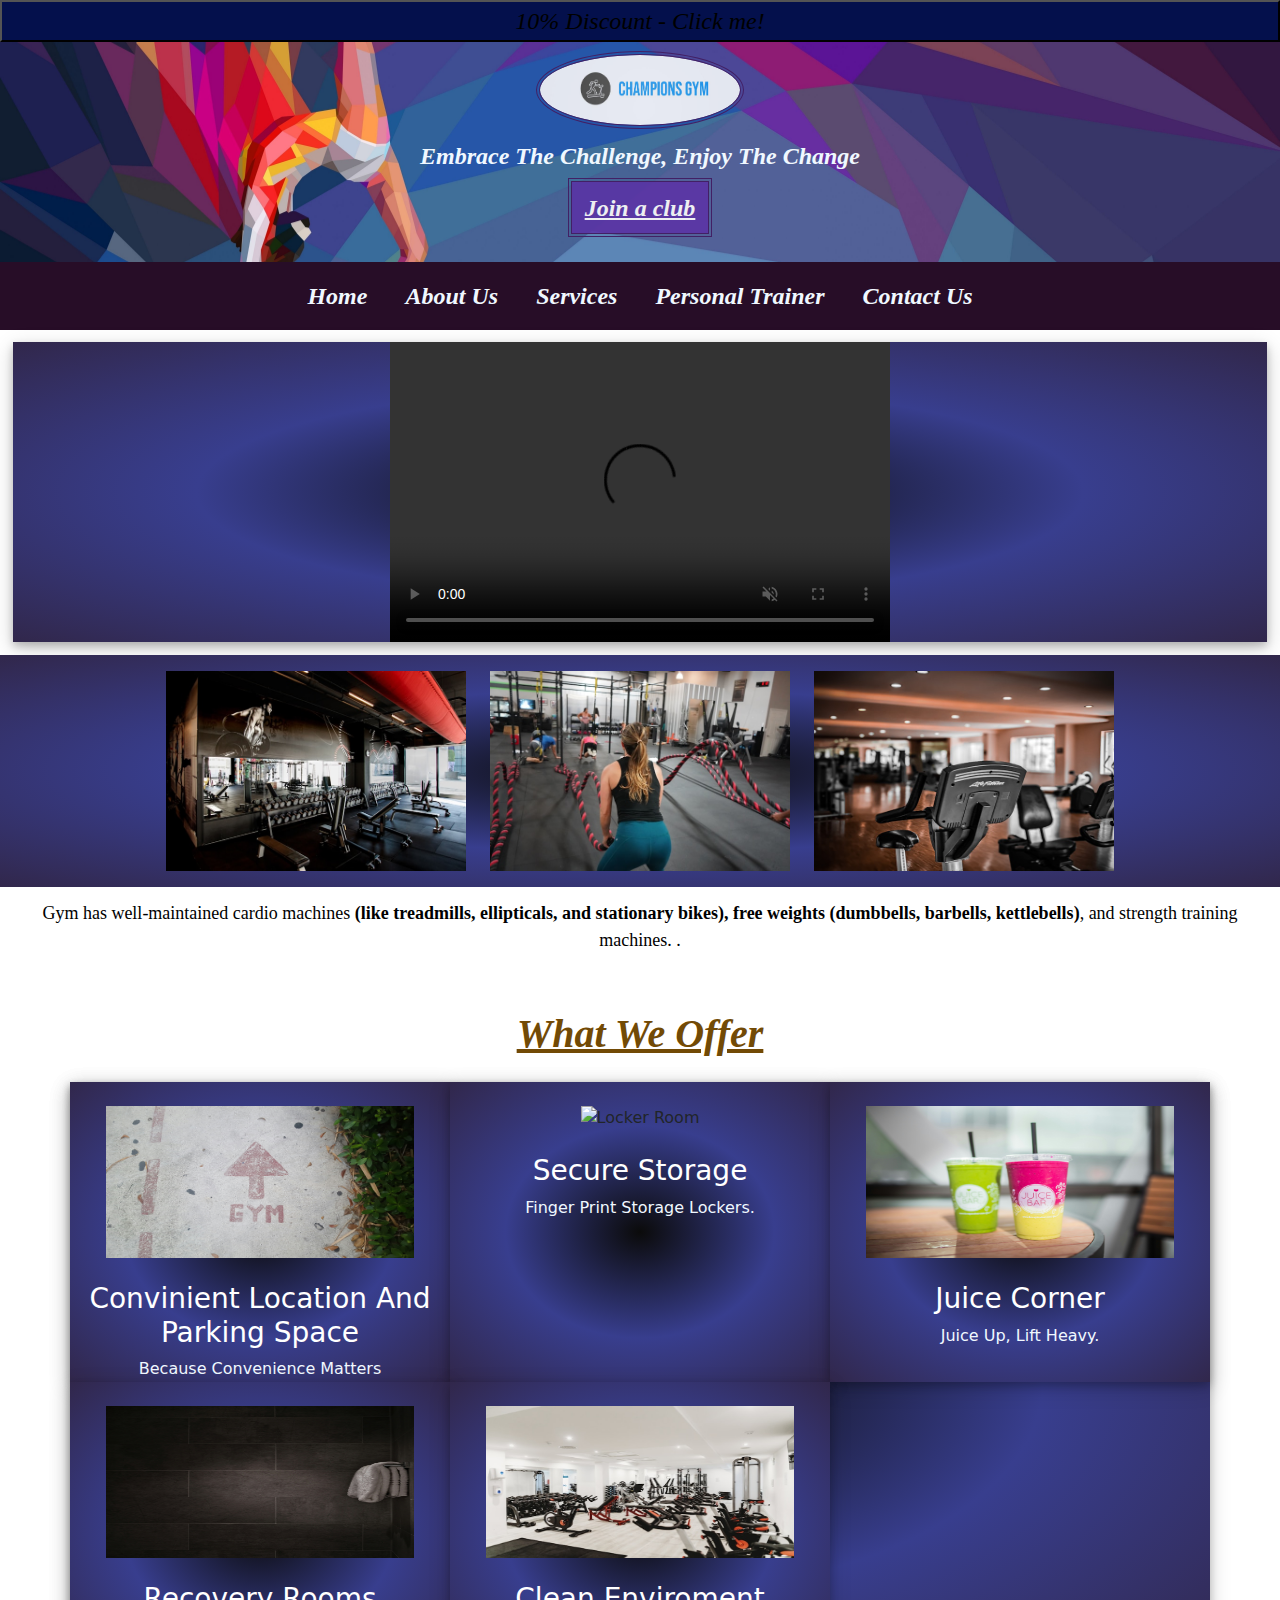
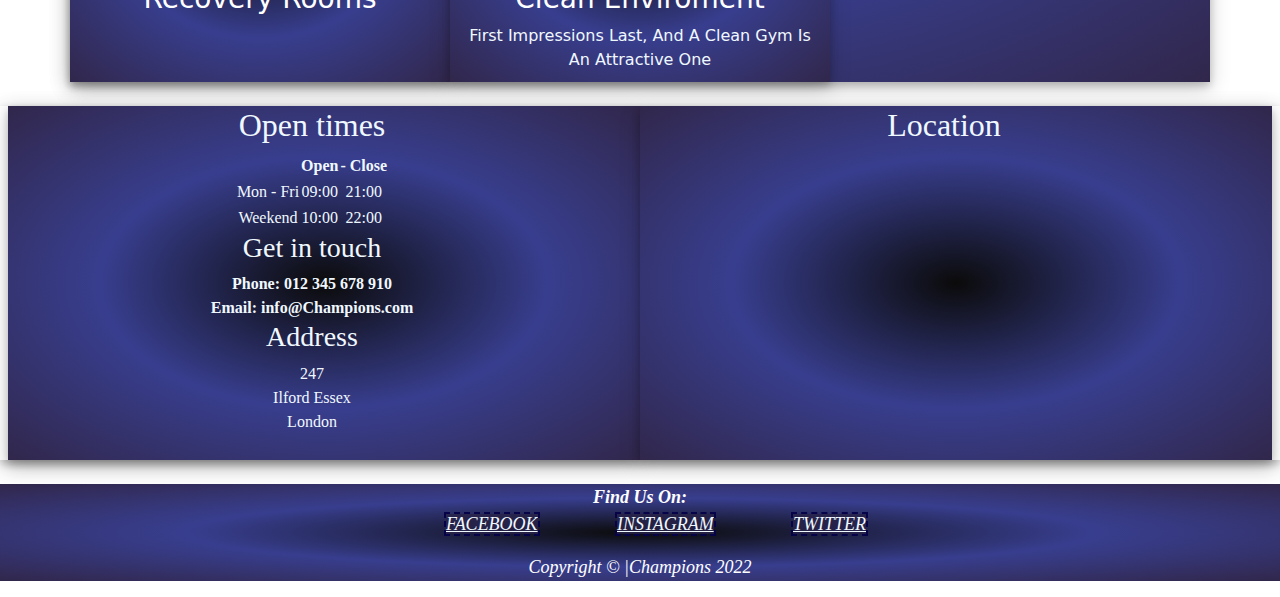
==== index.html @ ff498bd4 "changes aria-label" ====
<!DOCTYPE html>
<html lang="en">

<head>
    <meta charset="UTF-8">
    <meta name="description" content="Champions Gym, London based gym, also offering other healthy activities">
    <meta name="author" content="Champions Gym">
    <meta name="keywords" content=" Champions gym, workout, london, activities club, healthy routine, gym membership">
    <meta name="viewport" content="width=device-width, initial-scale=1.0">

    <title>Champions Gym and Club</title>
    <link rel="stylesheet" href="/css/styleproject1.css">
    <link href="https://cdn.jsdelivr.net/npm/bootstrap@5.3.3/dist/css/bootstrap.min.css" rel="stylesheet" integrity="sha384-QWTKZyjpPEjISv5WaRU9OFeRpok6YctnYmDr5pNlyT2bRjXh0JMhjY6hW+ALEwIH" crossorigin="anonymous">
    
</head>

<body>
                    
<header>

    <!-- header content  -->
<!-- div container which has button for discount on top, 
     Gym logo, paragraph as tagline, button for signup and another div for multiple options  -->

<div class="container-one" id="home" >    
    <button aria-label="10% discount button">10% Discount - Click me!</button>
<img src="images/real.jpg" alt="logo" width="200" height="200" class="logo" aria-label="club logo" >
     <p>Embrace The Challenge, Enjoy The Change</p>


<a href="signup.html" target="_self" class="join" aria-label="Link for signup page" >Join a club</a> 

<!-- this is a nested div. it has multiple options 
       click on home, it will open a header's div container
       click on services, it will open another page that shows all the services the gym offers 
       click on personal trainer, it will open another page that shows trainers details
       click on contact us, it will show the contact and location details section -->
<br><br>
        <div class="home-options p-3" >
            <ul class="m-0 p-0" >
                <li> <a href="index.html" target="_self" aria-label="Index page link" >Home</a> </li>
                <li> <a href="aboutus.html" target="_self" aria-label="About us page link" >About Us</a> </li>
                <li> <a href="services.html" target="_self" aria-label="Services page link" >Services</a> </li>
              <li> <a href="trainer.html" target="_self" aria-label="Trainer page link">Personal Trainer</a> </li>
              <li> <a href="#contactus" target="_self" aria-label="Internal link for Contact us section">Contact Us</a> </li>
            </ul>
        </div> 
      
</div>
<!-- container-one end -->
</header>
<!-- header end -->


<div class="feature" style=" margin: 1% 1%;">
    
  <video src="images/champions.mp4" width="500" height="300" autoplay muted controls aria-label="Official video of champions gym and club"></video>

</div>







<!-- pictures of inside the gym -->

<div class="detail">

<!-- this section has three pictures -->
 <section class="content">
   
    <div class="row">
        <div class="col-sm-12 col-md-4 ">
    <img src="images/one.jpg"  alt="gym workout machines" class="mx-auto" width="300" aria-label="treadmills image " > </div>
    <div class="col-md-4 col-sm-12">
    <img src="images/two.jpg" class="mx-auto" alt="a woman doing workout at gym " width="300" aria-label="workout gym image" > </div>
    <div class="col-md-4 col-sm-12">
    <img src="images/three.jpg" class="mx-auto" alt="gym cycle machine" width="300" height="200" aria-label="cycle machine image " > </div>
    </div>
</section>
<div class="w-100" >
    <p class=" px-2" >Gym has well-maintained cardio machines <span>(like treadmills, ellipticals, and stationary bikes), free weights (dumbbells, barbells, kettlebells)</span>, and strength training machines. .</p>
</div>

</div>




<!-- this is the main content of the page that shows what facilities the gym offers -->
<div class="body-content" > 
    <h1 class="p-4" >What We Offer</h1>

<!-- this div has multiple divs inside it -->

    <div class="container" >

<!-- each div shows a particular image and small description on a feature of the gym  -->
<!-- the gym has parking space and its near by train station-->
 <!-- the gym has locker room, juice corner, shower rooms and clean enviroment -->
  <div class="row" >
<div class="feature col-lg-4 col-sm-6" >

    <img class="location w-100 p-4" src="images/location.jpg" alt="arrow sign to show direction for gym" height="200" aria-label="Floor picture which indicates the direction towards gym" >
    <div>
        <h3 style="text-align: center; color:white;">Convinient Location And Parking Space</h3>
    <p class="line" > Because convenience matters</p>
    </div>
</div>

<div class="feature col-lg-4 col-sm-6" >
    <img class="lockers w-100 p-4" height="200" src="images/lockers.jpg" alt="locker room" aria-label="Lockers room picture" >
    <div>
        <h3 style="text-align: center; color:white;" >Secure Storage</h3> 
        <p class="line" >Finger print storage lockers.</p>
</div>
</div>

<div class="feature col-lg-4 col-sm-6" >

<img class="juice-corner w-100 p-4" src="images/juice.jpg" height="200" alt="two glass of juice" aria-label="juice glasses"  >
<div>
    <h3 style="text-align:center; color:white ;" >Juice Corner</h3>
<p class="line">Juice up, lift heavy.</p>
</div>
</div>

<div class="feature col-lg-4 col-sm-6" >
    <img class="bath w-100 p-4" src="images/bath.jpg" alt="shower room" height="200" aria-label="shower room picture">
    <div>
        <h3 style="text-align:center; color:white ;" >Recovery Rooms</h3>
        <p class="line"></p>
    </div>
</div>
     
<div class="feature col-lg-4 col-sm-6" >

<img class="clean-enviroment w-100 p-4" height="200" src="images/clean.jpg" alt="workout machines at gym" aria-label="inside picture of gym shows the clean enviroment" >
<div>
    <h3 style="text-align:center; color:white ;" >Clean Enviroment</h3>
    <p class="line" >First impressions last, and a clean gym is an attractive one</p>
</div>
</div>
  </div>
</div>
</div>



<!-- this section has two divs one is for gym opening and closing times
 address, phone and email -->
 <!-- second div is to show the location -->
<div id="contactus" class="d-flex my-4  px-2" >

	<div id="box-one" >

    <div class="row font" >

    <div class="col" >
		
        <h2>Open times</h2>
		<table class="center" >
		<tr>
			<th></th>
			<th>Open  </th>
			<th>  - Close</th>	
		</tr>
		<tr>
			<td>Mon - Fri</td>
			<td>09:00</td>
			<td>21:00</td>
		</tr>
		<tr>
			<td>Weekend</td>
			<td>10:00</td>
			<td>22:00</td>
		</tr>	
		</table>
      
	
		<h3>Get in touch</h3>

		
		<span>Phone: </span>
		<span>012 345 678 910</span>
		
	<br>
		<span>Email: </span>
		<span>info@Champions.com</span>
		
	
	
		<h3>Address</h3>
		<p>247<br>Ilford Essex<br>London</p>
	</div>
    </div>
    </div>

<div id="box-two" >
    <div class="row font" >
    <div class="col" >
    <h2>Location</h2>
        
            <iframe src="https://www.google.com/maps/embed?pb=!1m18!1m12!1m3!1d9922.785416310386!2d0.0461667871582028!3d51.55546670000002!2m3!1f0!2f0!3f0!3m2!1i1024!2i768!4f13.1!3m3!1m2!1s0x47d8a65f30d4fda9%3A0xdc0e8705e634e8f1!2sThe%20Gym%20Group%20London%20Ilford%20Romford%20Road!5e0!3m2!1sen!2suk!4v1730305621926!5m2!1sen!2suk" height="300" alt="map" aria-label="location on map "></iframe>
    </div>
    </div>
</div>
</div>
<!------------------ section end ------------------>




<!--  -------- footer--------   -->
<div class="footer" >

    <span>Find us on:</span>
<ul class="contactus" >
    <a href="https://www.facebook.com" target="_blank" rel="noopener" aria-label="Find us on Facebook (link opens in a new tab)">Facebook</a>
    <a href="https://www.instagram.com" target="_blank" rel="noopener" aria-label="Find us on Instagram (link opens in a new tab)">Instagram</a>
    <a href="https://www.twitter.com" target="_blank" rel="noopener" aria-label="Find us on Twitter (link opens in a new tab)">Twitter</a>
</ul>
    <p>Copyright © |Champions 2022</p>

</div>
<!-- footer end -->


</body>
<script src="https://cdn.jsdelivr.net/npm/bootstrap@5.3.3/dist/js/bootstrap.bundle.min.js" integrity="sha384-YvpcrYf0tY3lHB60NNkmXc5s9fDVZLESaAA55NDzOxhy9GkcIdslK1eN7N6jIeHz" crossorigin="anonymous"></script>
</html>
---- css/styleproject1.css ----
@import url('https://fonts.googleapis.com/css2?family=Cabin:ital,wght@0,400..700;1,400..700&family=Philosopher:ital,wght@0,400;0,700;1,400;1,700&display=swap');

*{
  box-sizing: border-box;
}
  
  span {
    font-weight: 700;
  }



  /* logo in the mainpage.html container-one */
  .logo {
    width:  200px;
    height:70px;
    border-radius: 50%;
  margin: 1%;
  outline: double 4px rgb(66, 32, 101);
  }
  

  /* this button on mainpage.html container-one for discount */
  button{
    /* border-style: double; */
    width:100%;
    background-color: rgb(4, 16, 76);
    color: aliceblue;
    font-style: italic;
    font-size: medium;
    margin-bottom:2%;
   
  }
  button:hover{ 
  
    /* background-color:white; */
      color: black;
    }
  

  /* for button for signup */
  .join
  {
    width: 180px;
    background-color: rgba(92, 46, 167, 0.792);
    color: rgb(237, 239, 241);
    font-style: italic;
    font-family: Cambria, Cochin, Georgia, Times, 'Times New Roman', serif;
    font-size: x-large;
    margin:2%;
    padding: 1%;
    outline: double 4px rgb(66, 32, 101);
   
  }
  
  .join:hover {
    background-color: rgb(221, 233, 237);
    color: black;
  
  }


  /* this is a div class in mainpage.html header */
  .container-one
   {
   

    margin: 0;
    padding: 0;
    width: 100%;
    height: 40%;
    text-align: center;
    align-items: center;
  background: rgba(3, 35, 91, 0.792) url('/images/logo7.jpg') center center/ cover no-repeat;
  /* background-repeat: no-repeat;
  background-position: center;
   background-size: auto;  */
  font-size: x-large;
  color:aliceblue;
  font-weight: 700;
  font-style: italic;
  font-family: Cambria, Cochin, Georgia, Times, 'Times New Roman', serif;
  }
  
  /* un-ordered list for options in mainpage.html header  */
   li {
    display:inline-block;
    text-align: center;
    padding: 0 16px;
    font-style: italic;
  
  } 
  
  /* anchor tags in an un-ordered list in mainpage.html header */
  .home-options a
  {
   width:100%;
  height: 40px;
  color:aliceblue;
  font-size: x-large;
  /* border:1px solid black; */
  text-align: center;
  padding: 0;
  text-decoration: none;
  }
  
   .home-options
    {    
  background-color: rgb(39, 13, 39);
 
  

  } 
  
  .home-options a:hover 
  {
    /* background-color:aliceblue; */
    color: black;
  }
  


  .content 
  {
    /* outline: dashed 2px black; */
    width:100%;
    padding: 1rem;
    height:auto;
    display:flex;
    justify-content: center;
    background-image:radial-gradient(rgb(11, 11, 11),rgb(56, 62, 142),rgb(49, 39, 75));
  
  /* background-image:radial-gradient(rgb(29, 8, 8),rgb(131, 8, 131),rgb(10, 10, 152)); */  
  }
  

  .detail p
  {
    width:100%;
    height:70px;
    margin-top:1%;
    color:black;
    font-family: Cambria, Cochin, Georgia, Times, 'Times New Roman', serif;
    font-size: large;
  padding:0;
  text-align: center;
  /* outline: dashed 2px rgb(28, 62, 84); */
  }
  
  .font{
    font-family: Cambria, Cochin, Georgia, Times, 'Times New Roman', serif;
    font-weight: 500;
    font-size: medium;
    width: 100%;
  }
  .feature
   {
    height:300px;
    
    background-image:radial-gradient(rgb(11, 11, 11),rgb(56, 62, 142),rgb(49, 39, 75));
    box-shadow: 0 4px 8px 0 rgba(0, 0, 0, 0.2), 0 6px 20px 0 rgba(0, 0, 0, 0.19);
  /* display: block; */
  text-align: center;
  text-transform: capitalize;
  
  }
 
  .container{
    background-image:radial-gradient(rgb(11, 11, 11),rgb(56, 62, 142),rgb(49, 39, 75));
    box-shadow: 0 4px 8px 0 rgba(0, 0, 0, 0.2), 0 6px 20px 0 rgba(0, 0, 0, 0.19);
  }
  
  .line{
     text-align: center;
    /* padding: 2px 8px; */
    color: aliceblue;
  }
  .flex-container {
    flex-direction: row;
    display:flex;
   justify-content: center;
   height:400px;
    align-items: center;
  
  }
  .body-content h1
  {
    margin-bottom:0;
    Color:rgb(114, 74, 5);
     text-align: center;
     font-weight: 700;
     font-style: italic;
     text-decoration: underline;
     font-family: Cambria, Cochin, Georgia, Times, 'Times New Roman', serif;
  }
  
  .services-container {
    width: 100%;
    height:300px;
    background:url('/images/logo7.jpg') center center/ cover no-repeat;
    /* background-color: rgb(39, 26, 73); */
    color: aliceblue;
    text-align: center;
    font-size: x-large;
    font-family: Cambria, Cochin, Georgia, Times, 'Times New Roman', serif;
  font-style: italic;
  align-items :center;
  }
  
   .nav-services a{
    color:aliceblue;
    font-size: x-large;
    font-family: Cambria, Cochin, Georgia, Times, 'Times New Roman', serif;
    font-style: italic;
    margin-bottom:2%;
    padding: 3%;
   }  
   header a:hover{
    /* background-color: aliceblue; */
    color: black;
   }
   .services-options a
   {
    color: aliceblue;
    margin:5px 5px;
   }
   .services-container h1{
  /* border:dotted 2px white; */
  display:block;
  margin:3%;
  color:aliceblue;
  padding:2%;
   }
  .section-services{
    text-align: center;
    font-style: italic;
    font-family: Cambria, Cochin, Georgia, Times, 'Times New Roman', serif;
    font-weight:500;
    text-decoration: underline;
    color: rgb(3, 15, 86);
    color: aliceblue;
   }
 
   .aboutuspage {

    width: 100%;
    background-image:radial-gradient(rgb(11, 11, 11),rgb(56, 62, 142),rgb(49, 39, 75), black);
    height:100%;
    color:aliceblue;
    margin:0;
    padding: 0;
    background: rgba(3, 35, 91, 0.792) url('/images/logo7.jpg') center center/ cover no-repeat;
      }

      .aboutus-box {
   
     margin: 2%;
    text-align: center;
    font-size: x-large;
    font-style: italic;
    font-family: Cambria, Cochin, Georgia, Times, 'Times New Roman', serif;
    width:  100%;
height: 100%;

      }
  
   #contactus {
   display: flex;
    width: 100%;  
    box-shadow: 0 4px 8px 0 rgba(22, 9, 9, 0.2), 0 6px 20px 0 rgba(65, 62, 62, 0.19);
  
  } 

.detail{
  width: 100%;
}



  @media screen and (max-width:768px) {
      #contactus{
        flex-direction:column;
      }
      #box-one,#box-two{
        width: 100%;
      }
      
  }

  @media screen and (min-width:768px) {
      #box-one,#box-two{
        width: 50%;
      }


  }


  #box-one  {
    background-image:radial-gradient(rgb(11, 11, 11),rgb(56, 62, 142),rgb(49, 39, 75));
  font-size: large;
    color:aliceblue;
    box-shadow : 0 4px 8px 0 rgba(0, 0, 0, 0.2), 0 6px 20px 0 rgba(0, 0, 0, 0.19);
  text-align:center;
  
  }
  .center{
    margin-left: auto;
    margin-right: auto;
  }

  #box-two
  {
    background-image:radial-gradient(rgb(11, 11, 11),rgb(56, 62, 142),rgb(49, 39, 75));
    color: aliceblue;
    text-align: center;
  
    box-shadow : 0 4px 8px 0 rgba(0, 0, 0, 0.2), 0 6px 20px 0 rgba(0, 0, 0, 0.19);
  }


  
  .footer {
    background-image:radial-gradient(rgb(11, 11, 11),rgb(56, 62, 142),rgb(49, 39, 75));
    font-style: italic;
    font-family: Cambria, Cochin, Georgia, Times, 'Times New Roman', serif;
    text-transform: capitalize;
    width: 100%;
    color: white;
    text-align: center;
    font-size: large;
  }
  .contactus a  {
    font-size: large;
  outline: dashed 2px rgb(6, 3, 73);
  text-transform: uppercase;
  margin: 3%;
  background-color:rgba(40, 35, 75, 0.792);
  color: aliceblue;
  }
  
  .contactus a:hover {
    background-color: white;
    color: black;
  }
  
   .signup-body {
    background-image:radial-gradient(rgb(11, 11, 11),rgb(56, 62, 142),rgb(49, 39, 75));
     height: 110%;
     width:100%;
     margin:0;
     padding: 0;
  }
  
  .signup-page-header h1 {
  text-align: center;
  background-color: rgb(8, 8, 61);
  color: aliceblue;
  height: 70px;
  display: block;
  width: 100%;
  margin: 0;
  padding: 0;
  
  }
  
  .signup-page-container 
  {
    width: 100%;
  text-align: center;
  height: 70%;
  color: aliceblue;
  background: rgba(3, 35, 91, 0.792) url('/images/logo7.jpg') center center/ cover no-repeat;
  }

  legend{
    font-size: x-large;
  }
  #forms input:focus {
    background-color: rgb(27, 24, 60);
    color: aliceblue;

  }
  label{
    padding: 10px 10px 10px 0;
   display:block;
   font-size: large;
   font-weight: 700;
   font-family: Cambria, Cochin, Georgia, Times, 'Times New Roman', serif;
   font-style: italic;
  }
  input{
    width: 300px;
    padding:1%;
  }


  .services-body{
    background-image:radial-gradient(rgb(11, 11, 11),rgb(56, 62, 142),rgb(49, 39, 75), black);
  color:aliceblue;
  height: 160%;
  
  }
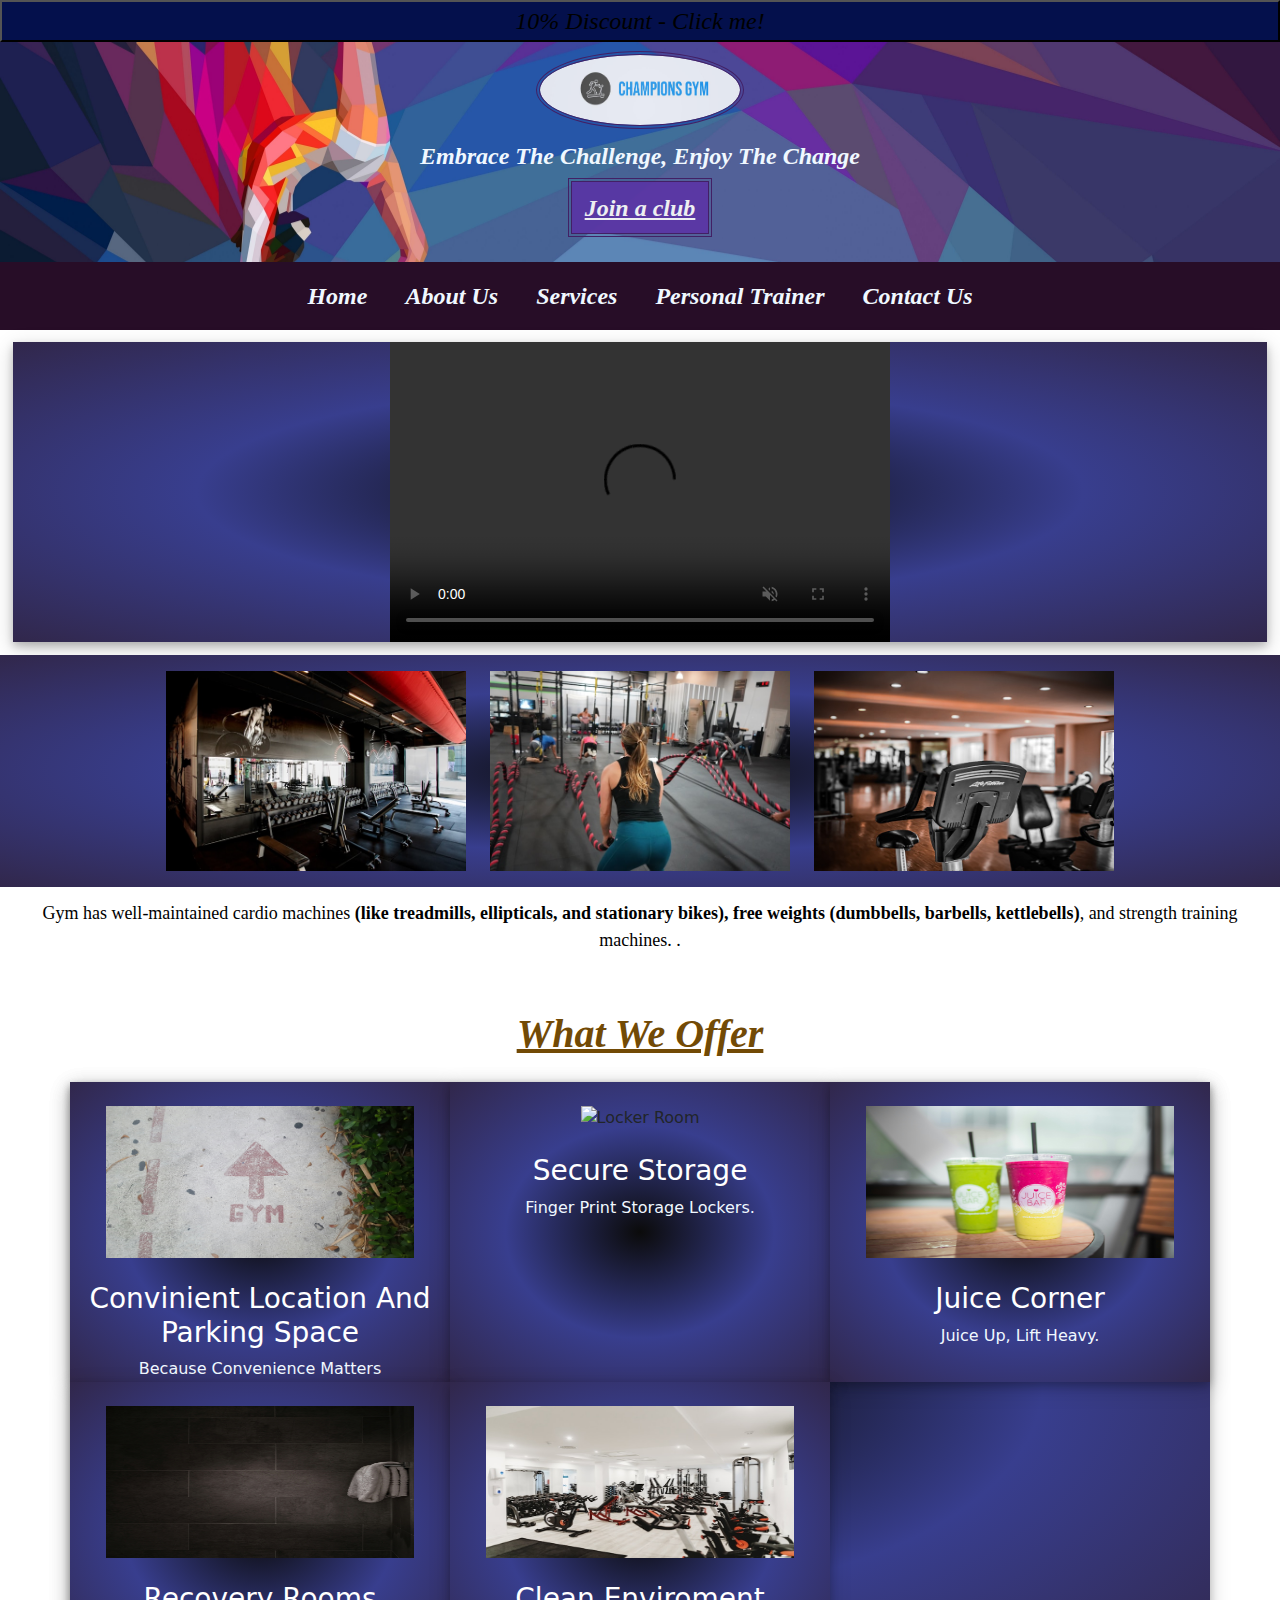
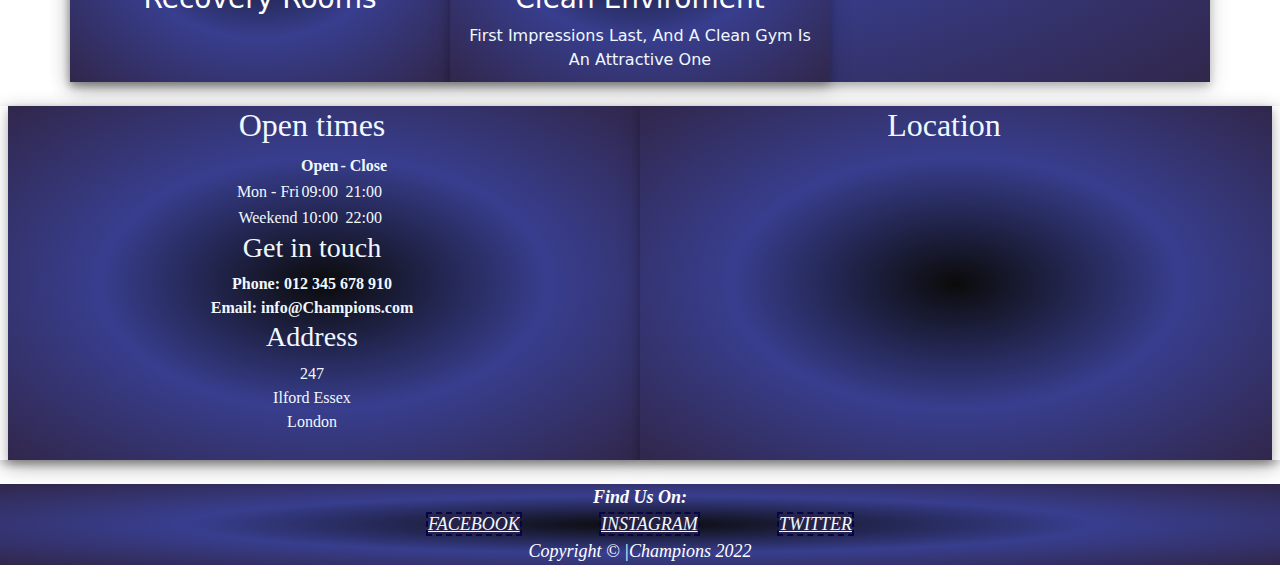
==== commit 91c73e55: "little changes" ====
--- a/index.html
+++ b/index.html
@@ -218,11 +218,11 @@
 <div class="footer" >
 
     <span>Find us on:</span>
-<ul class="contactus" >
+<div class="contactus" >
     <a href="https://www.facebook.com" target="_blank" rel="noopener" aria-label="Find us on Facebook (link opens in a new tab)">Facebook</a>
     <a href="https://www.instagram.com" target="_blank" rel="noopener" aria-label="Find us on Instagram (link opens in a new tab)">Instagram</a>
     <a href="https://www.twitter.com" target="_blank" rel="noopener" aria-label="Find us on Twitter (link opens in a new tab)">Twitter</a>
-</ul>
+</div>
     <p>Copyright © |Champions 2022</p>
 
 </div>
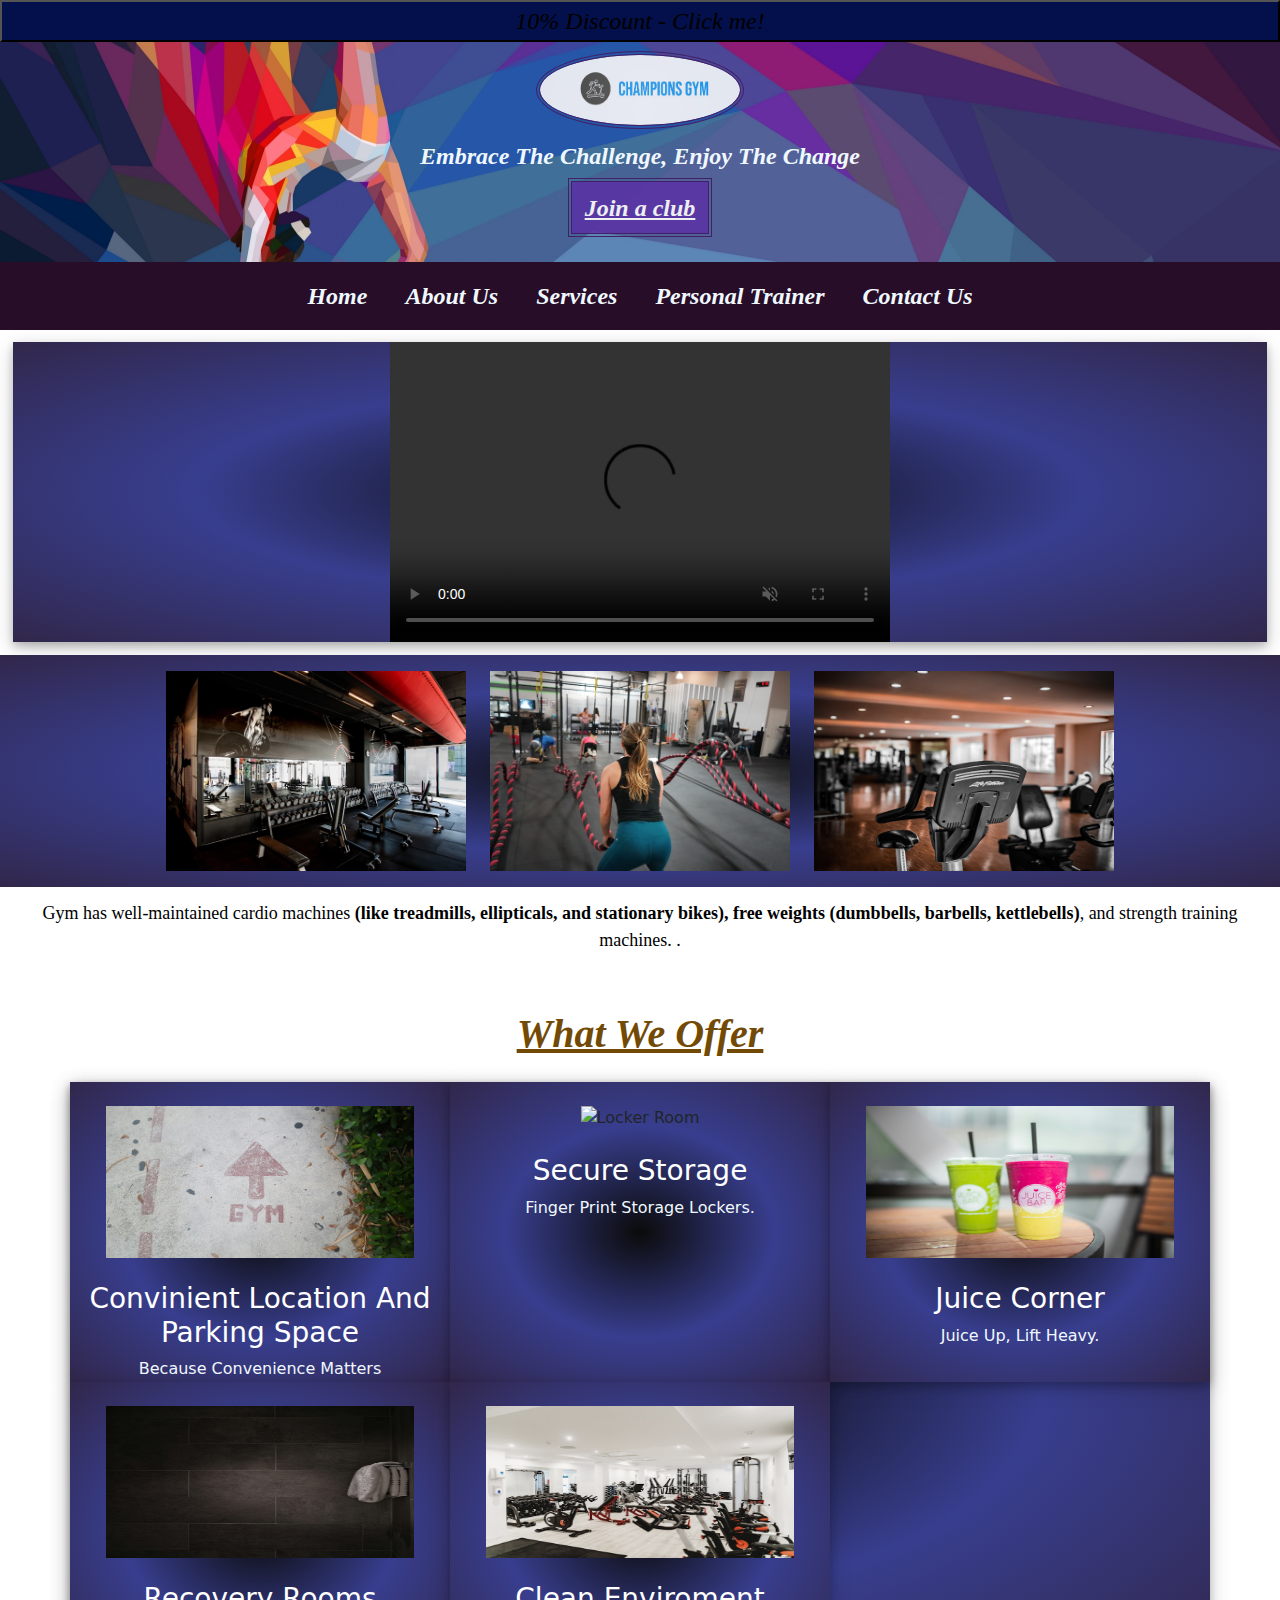
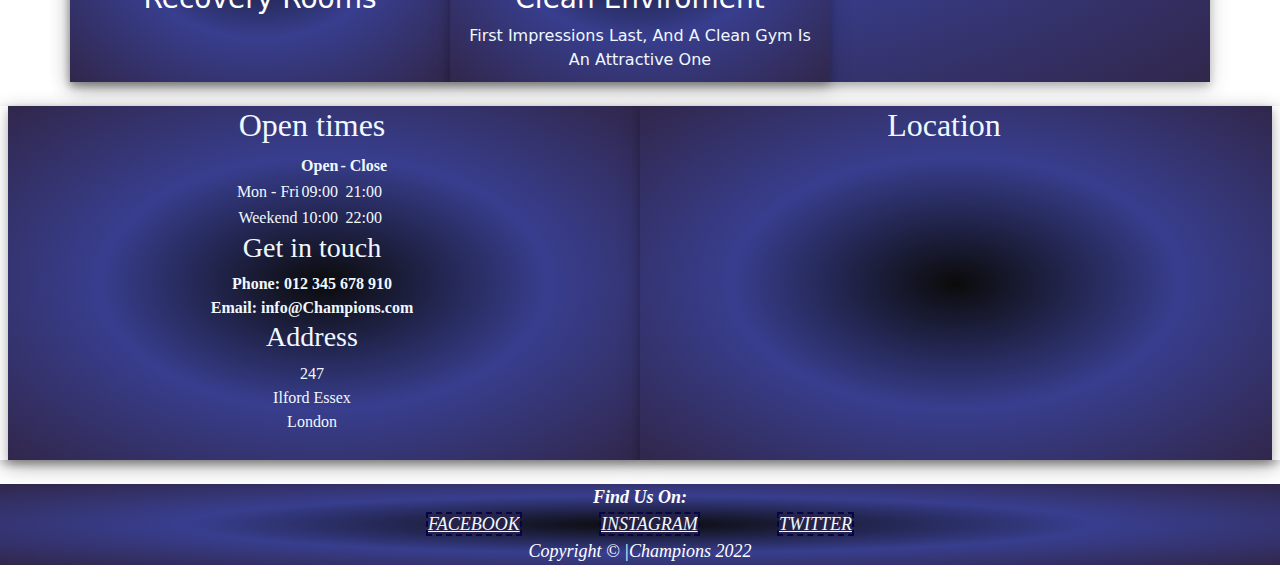
==== commit 2cba8a1d: "little changes" ====
--- a/index.html
+++ b/index.html
@@ -71,7 +71,7 @@
 
 <!-- this section has three pictures -->
  <section class="content">
-   
+   <!-- <h2>Gym</h2> -->
     <div class="row">
         <div class="col-sm-12 col-md-4 ">
     <img src="images/one.jpg"  alt="gym workout machines" class="mx-auto" width="300" aria-label="treadmills image " > </div>
@@ -204,7 +204,7 @@
     <div class="col" >
     <h2>Location</h2>
         
-            <iframe src="https://www.google.com/maps/embed?pb=!1m18!1m12!1m3!1d9922.785416310386!2d0.0461667871582028!3d51.55546670000002!2m3!1f0!2f0!3f0!3m2!1i1024!2i768!4f13.1!3m3!1m2!1s0x47d8a65f30d4fda9%3A0xdc0e8705e634e8f1!2sThe%20Gym%20Group%20London%20Ilford%20Romford%20Road!5e0!3m2!1sen!2suk!4v1730305621926!5m2!1sen!2suk" height="300" alt="map" aria-label="location on map "></iframe>
+            <iframe src="https://www.google.com/maps/embed?pb=!1m18!1m12!1m3!1d9922.785416310386!2d0.0461667871582028!3d51.55546670000002!2m3!1f0!2f0!3f0!3m2!1i1024!2i768!4f13.1!3m3!1m2!1s0x47d8a65f30d4fda9%3A0xdc0e8705e634e8f1!2sThe%20Gym%20Group%20London%20Ilford%20Romford%20Road!5e0!3m2!1sen!2suk!4v1730305621926!5m2!1sen!2suk" height="300" aria-label="location on map "></iframe>
     </div>
     </div>
 </div>
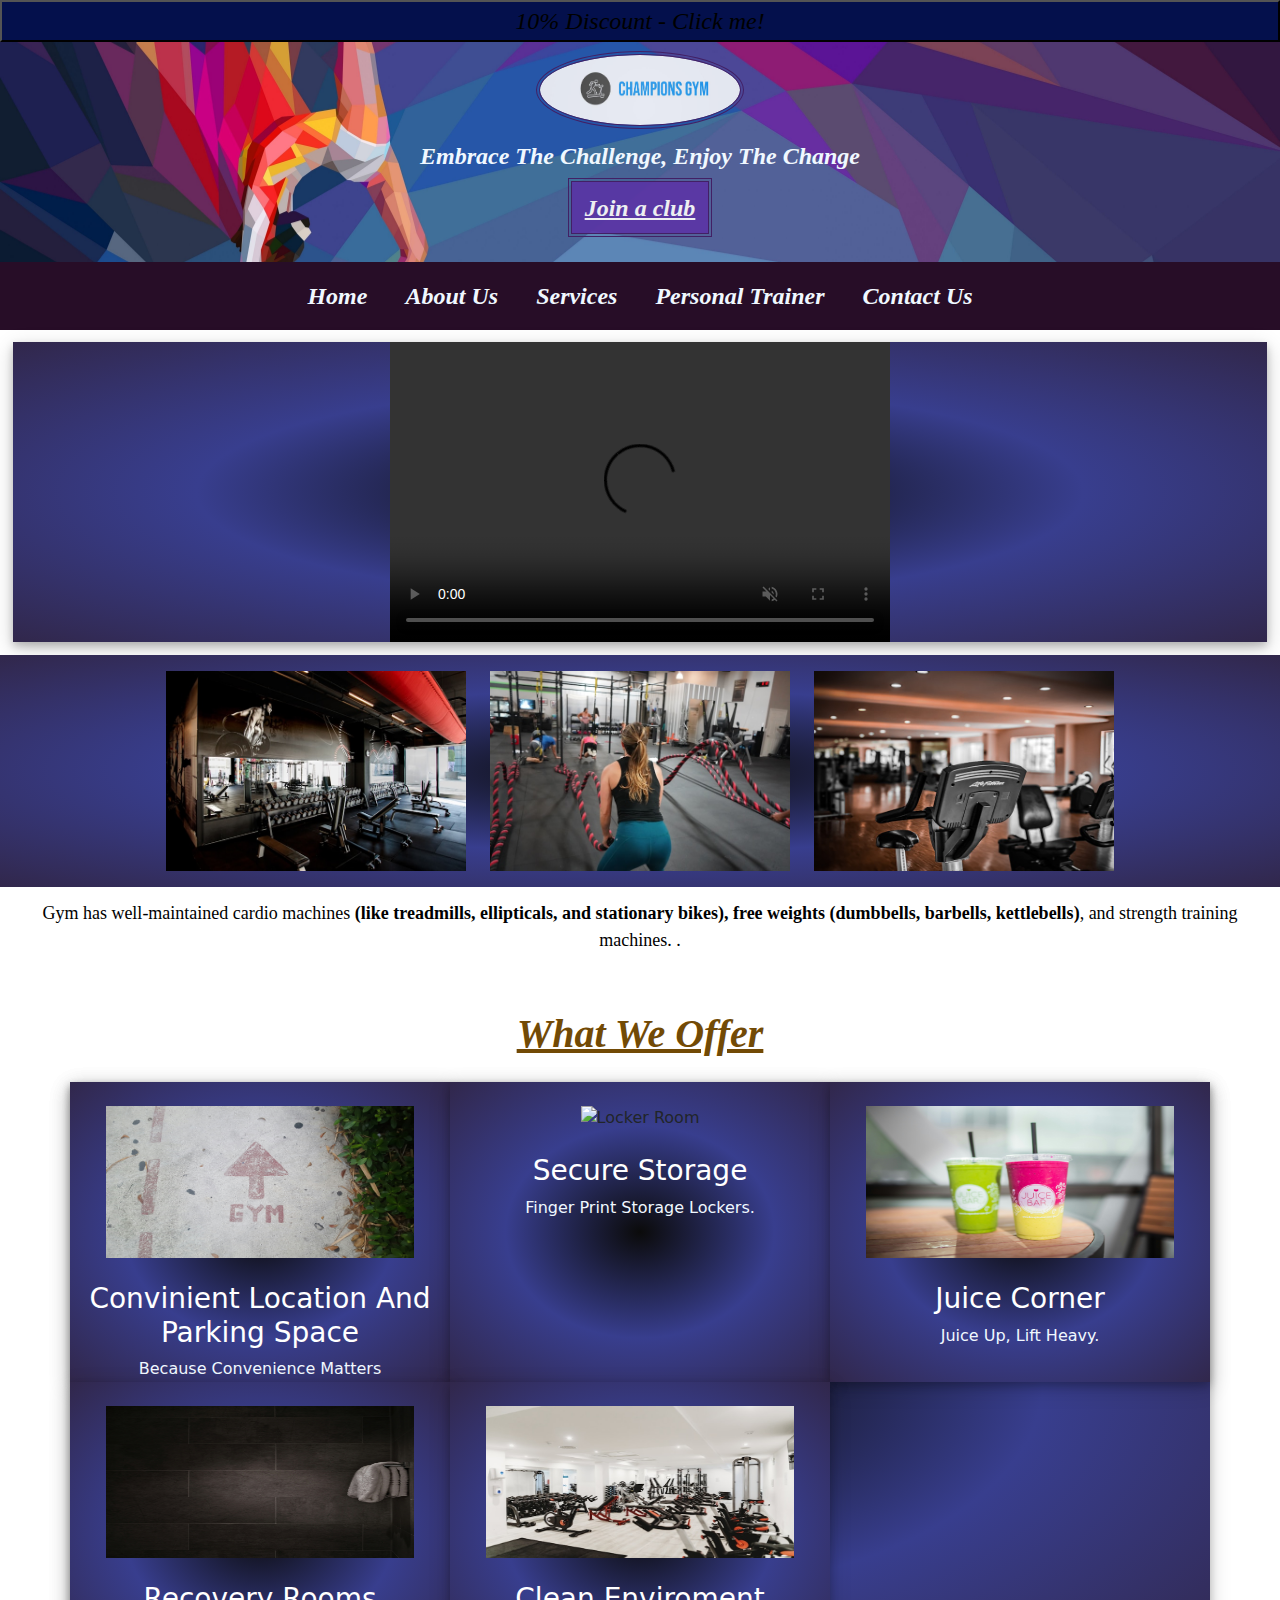
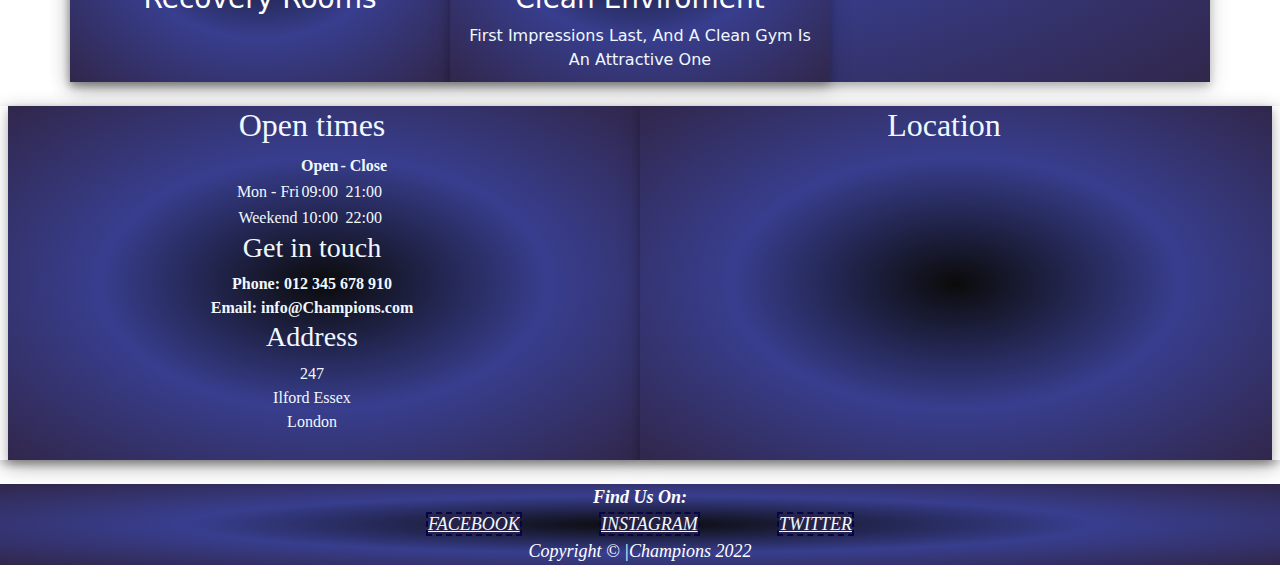
==== commit e77bae27: "index file" ====
--- a/index.html
+++ b/index.html
@@ -1,6 +1,8 @@
 
 <!DOCTYPE html>
 <html lang="en">
+
+<!-- head -->
 
 <head>
     <meta charset="UTF-8">
@@ -10,13 +12,22 @@
     <meta name="viewport" content="width=device-width, initial-scale=1.0">
 
     <title>Champions Gym and Club</title>
-    <link rel="stylesheet" href="/css/styleproject1.css">
+
+    <!-- css link -->
+    <link rel="stylesheet" href="css/styleproject1.css">
+
+    <!-- bootstrap link -->
     <link href="https://cdn.jsdelivr.net/npm/bootstrap@5.3.3/dist/css/bootstrap.min.css" rel="stylesheet" integrity="sha384-QWTKZyjpPEjISv5WaRU9OFeRpok6YctnYmDr5pNlyT2bRjXh0JMhjY6hW+ALEwIH" crossorigin="anonymous">
     
 </head>
-
-<body>
-                    
+<!-- head end -->
+
+
+
+<!-- body -->
+<body> 
+         
+    <!-- header start -->
 <header>
 
     <!-- header content  -->
@@ -25,10 +36,14 @@
 
 <div class="container-one" id="home" >    
     <button aria-label="10% discount button">10% Discount - Click me!</button>
+
+    <!-- real is a logo -->
 <img src="images/real.jpg" alt="logo" width="200" height="200" class="logo" aria-label="club logo" >
+
+<!-- tag line -->
      <p>Embrace The Challenge, Enjoy The Change</p>
 
-
+<!-- link for a signup page  -->
 <a href="signup.html" target="_self" class="join" aria-label="Link for signup page" >Join a club</a> 
 
 <!-- this is a nested div. it has multiple options 
@@ -53,6 +68,8 @@
 <!-- header end -->
 
 
+<!-- video after the header -->
+
 <div class="feature" style=" margin: 1% 1%;">
     
   <video src="images/champions.mp4" width="500" height="300" autoplay muted controls aria-label="Official video of champions gym and club"></video>
@@ -74,13 +91,19 @@
    <!-- <h2>Gym</h2> -->
     <div class="row">
         <div class="col-sm-12 col-md-4 ">
+        <!-- image one -->
     <img src="images/one.jpg"  alt="gym workout machines" class="mx-auto" width="300" aria-label="treadmills image " > </div>
     <div class="col-md-4 col-sm-12">
+        <!-- image two -->
     <img src="images/two.jpg" class="mx-auto" alt="a woman doing workout at gym " width="300" aria-label="workout gym image" > </div>
     <div class="col-md-4 col-sm-12">
+        <!-- image three -->
     <img src="images/three.jpg" class="mx-auto" alt="gym cycle machine" width="300" height="200" aria-label="cycle machine image " > </div>
     </div>
+
 </section>
+
+<!-- little description about gym -->
 <div class="w-100" >
     <p class=" px-2" >Gym has well-maintained cardio machines <span>(like treadmills, ellipticals, and stationary bikes), free weights (dumbbells, barbells, kettlebells)</span>, and strength training machines. .</p>
 </div>
--- a/css/styleproject1.css
+++ b/css/styleproject1.css
@@ -71,7 +71,7 @@
     height: 40%;
     text-align: center;
     align-items: center;
-  background: rgba(3, 35, 91, 0.792) url('/images/logo7.jpg') center center/ cover no-repeat;
+  background: rgba(73, 18, 73, 0.792) url('/images/logo7.jpg') center center/ cover no-repeat;
   /* background-repeat: no-repeat;
   background-position: center;
    background-size: auto;  */
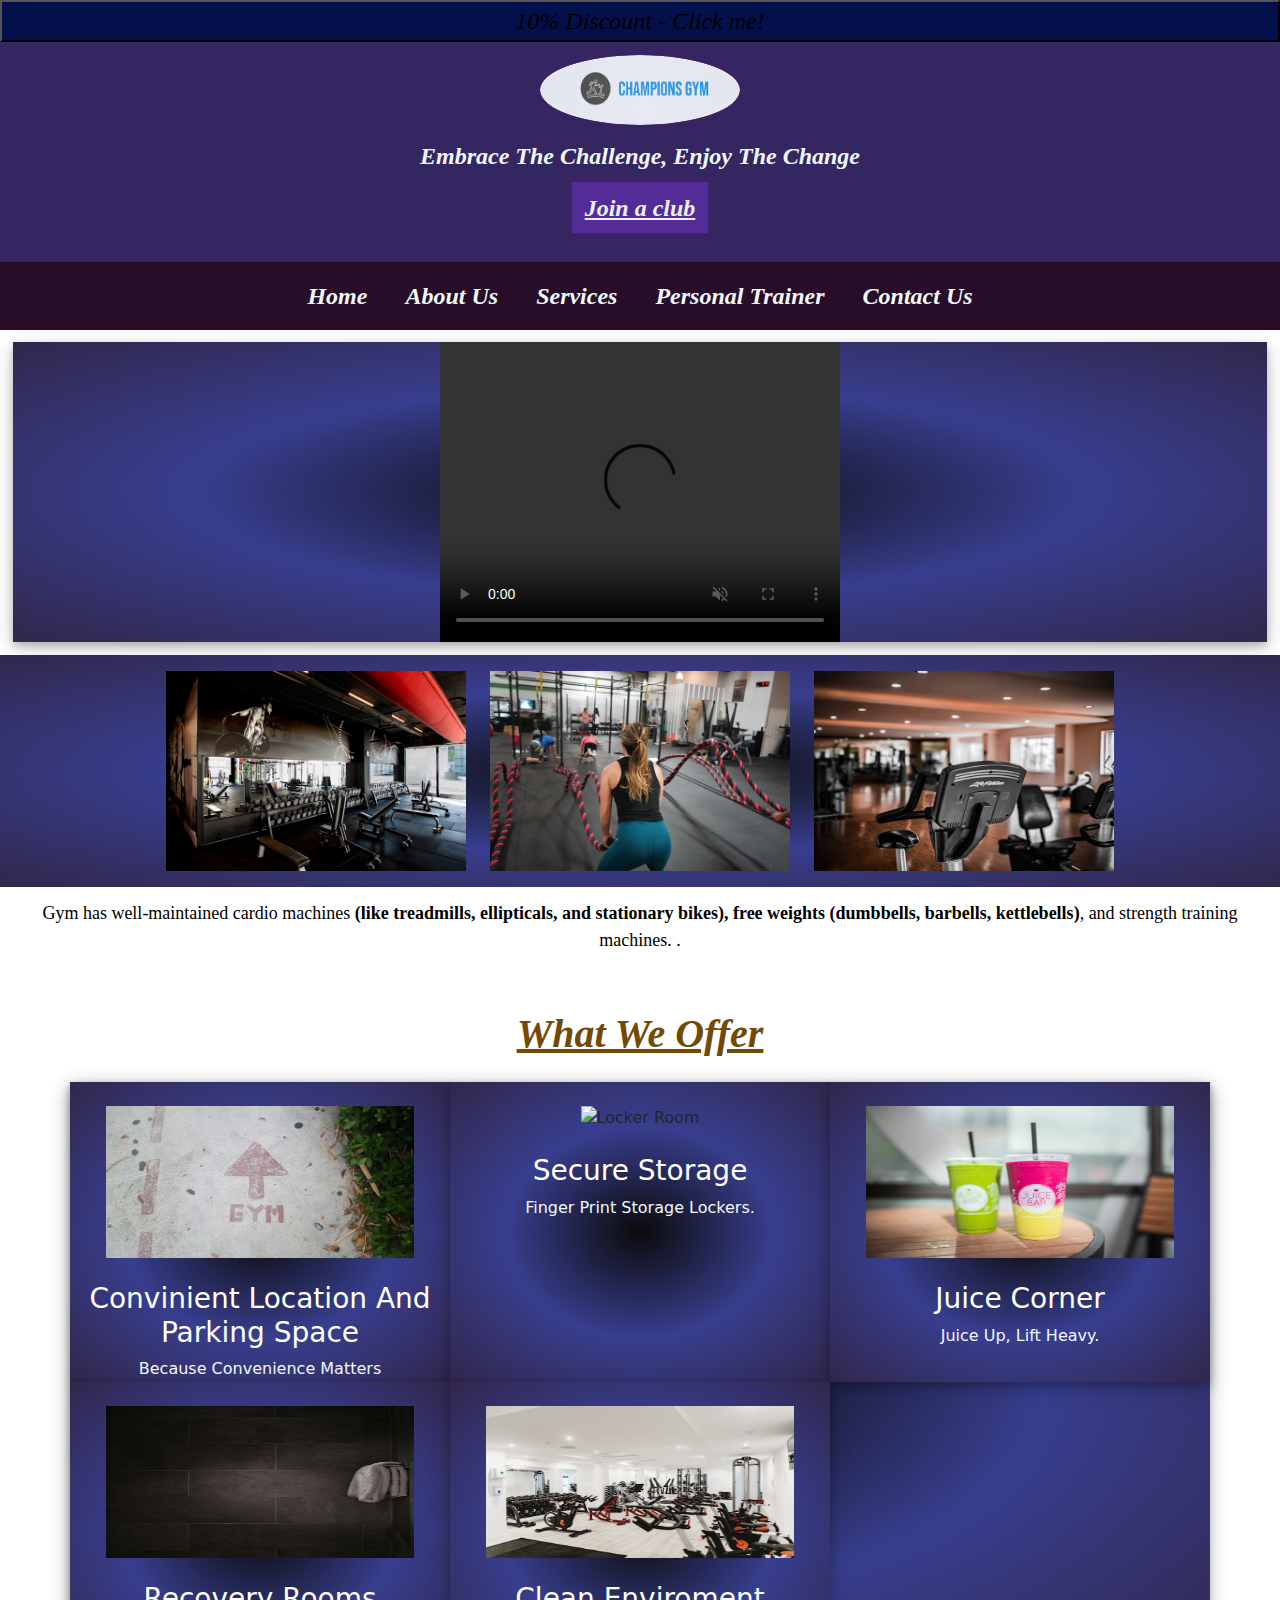
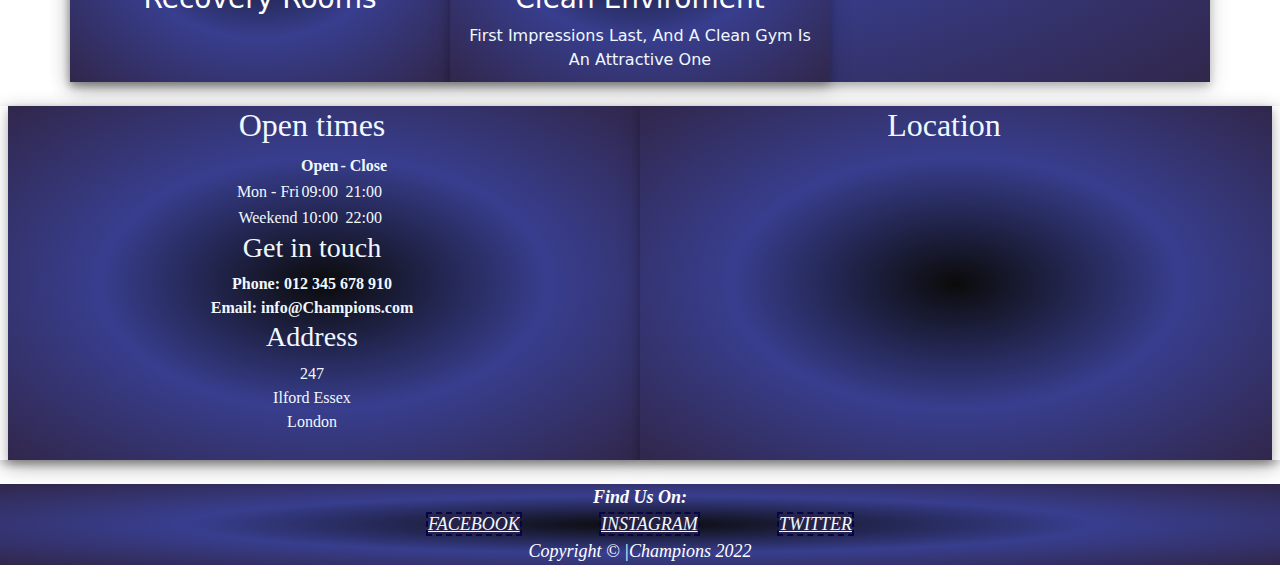
==== commit bd53b72e: "Update index.html" ====
--- a/index.html
+++ b/index.html
@@ -72,7 +72,7 @@
 
 <div class="feature" style=" margin: 1% 1%;">
     
-  <video src="images/champions.mp4" width="500" height="300" autoplay muted controls aria-label="Official video of champions gym and club"></video>
+  <video src="images/champions.mp4" width="400" height="300" autoplay muted controls aria-label="Official video of champions gym and club"></video>
 
 </div>
 
--- a/css/styleproject1.css
+++ b/css/styleproject1.css
@@ -71,7 +71,7 @@
     height: 40%;
     text-align: center;
     align-items: center;
-  background: rgba(73, 18, 73, 0.792) url('/images/logo7.jpg') center center/ cover no-repeat;
+  background: rgb(52, 38, 97) url('images/logo.jpg') center center/ cover no-repeat;
   /* background-repeat: no-repeat;
   background-position: center;
    background-size: auto;  */
@@ -197,7 +197,7 @@
   .services-container {
     width: 100%;
     height:300px;
-    background:url('/images/logo7.jpg') center center/ cover no-repeat;
+    background:url('images/logo.jpg') center center/ cover no-repeat;
     /* background-color: rgb(39, 26, 73); */
     color: aliceblue;
     text-align: center;
@@ -249,7 +249,7 @@
     color:aliceblue;
     margin:0;
     padding: 0;
-    background: rgba(3, 35, 91, 0.792) url('/images/logo7.jpg') center center/ cover no-repeat;
+    background: rgba(3, 35, 91, 0.792) url('images/logo.jpg') center center/ cover no-repeat;
       }
 
       .aboutus-box {
@@ -370,7 +370,7 @@
   text-align: center;
   height: 70%;
   color: aliceblue;
-  background: rgba(3, 35, 91, 0.792) url('/images/logo7.jpg') center center/ cover no-repeat;
+  background: rgba(3, 35, 91, 0.792) url('images/logo.jpg') center center/ cover no-repeat;
   }
 
   legend{
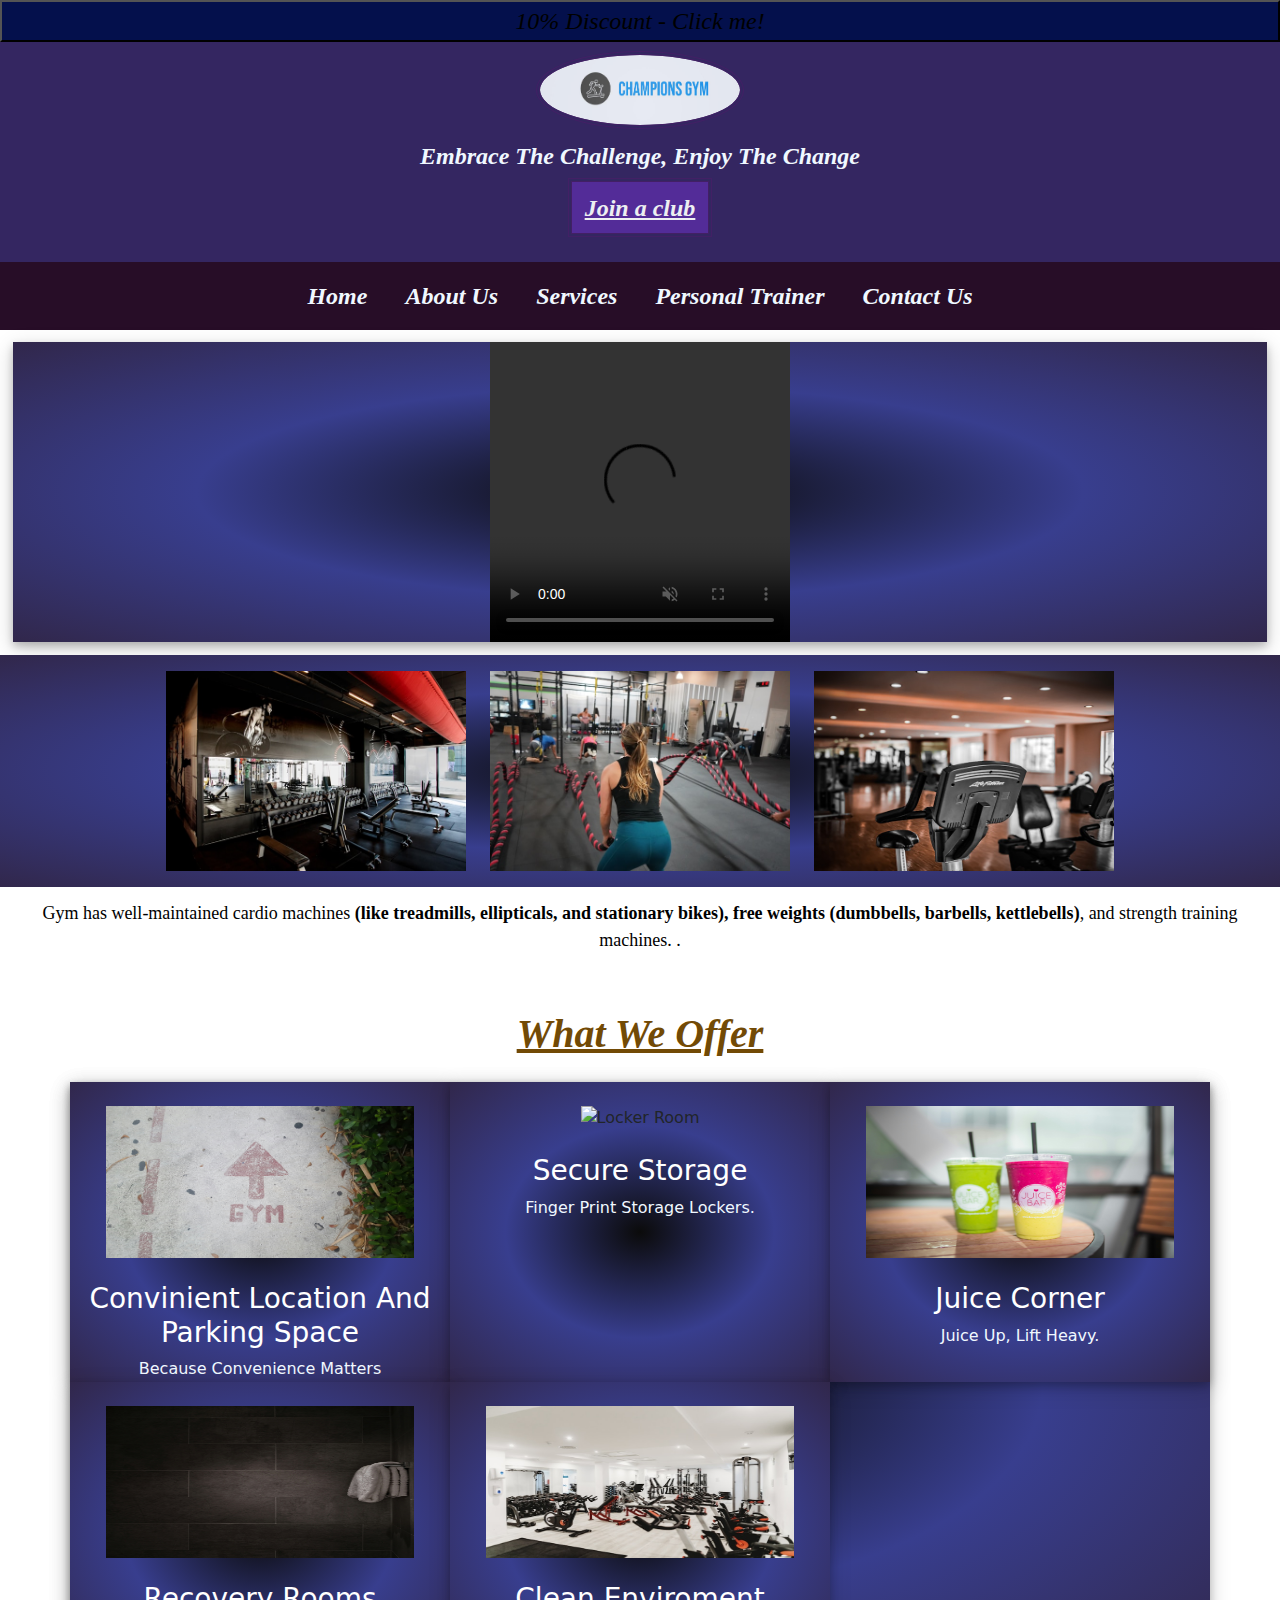
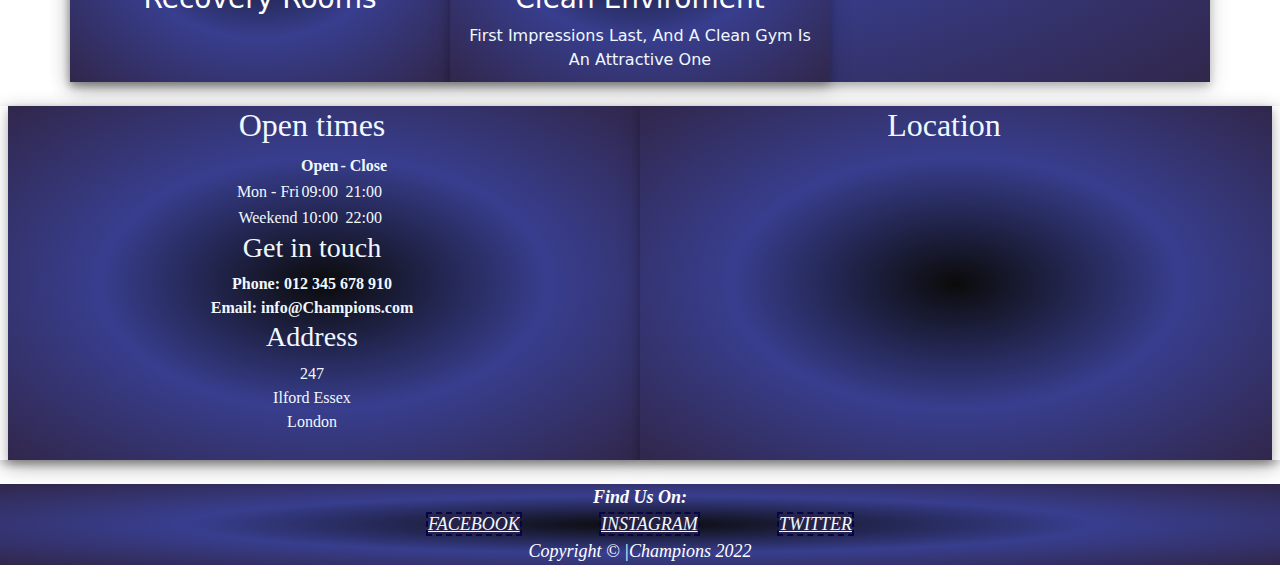
==== commit 1680fb3d: "Update index.html" ====
--- a/index.html
+++ b/index.html
@@ -72,7 +72,7 @@
 
 <div class="feature" style=" margin: 1% 1%;">
     
-  <video src="images/champions.mp4" width="400" height="300" autoplay muted controls aria-label="Official video of champions gym and club"></video>
+  <video src="images/champions.mp4" width="300" height="300" autoplay muted controls aria-label="Official video of champions gym and club"></video>
 
 </div>
 
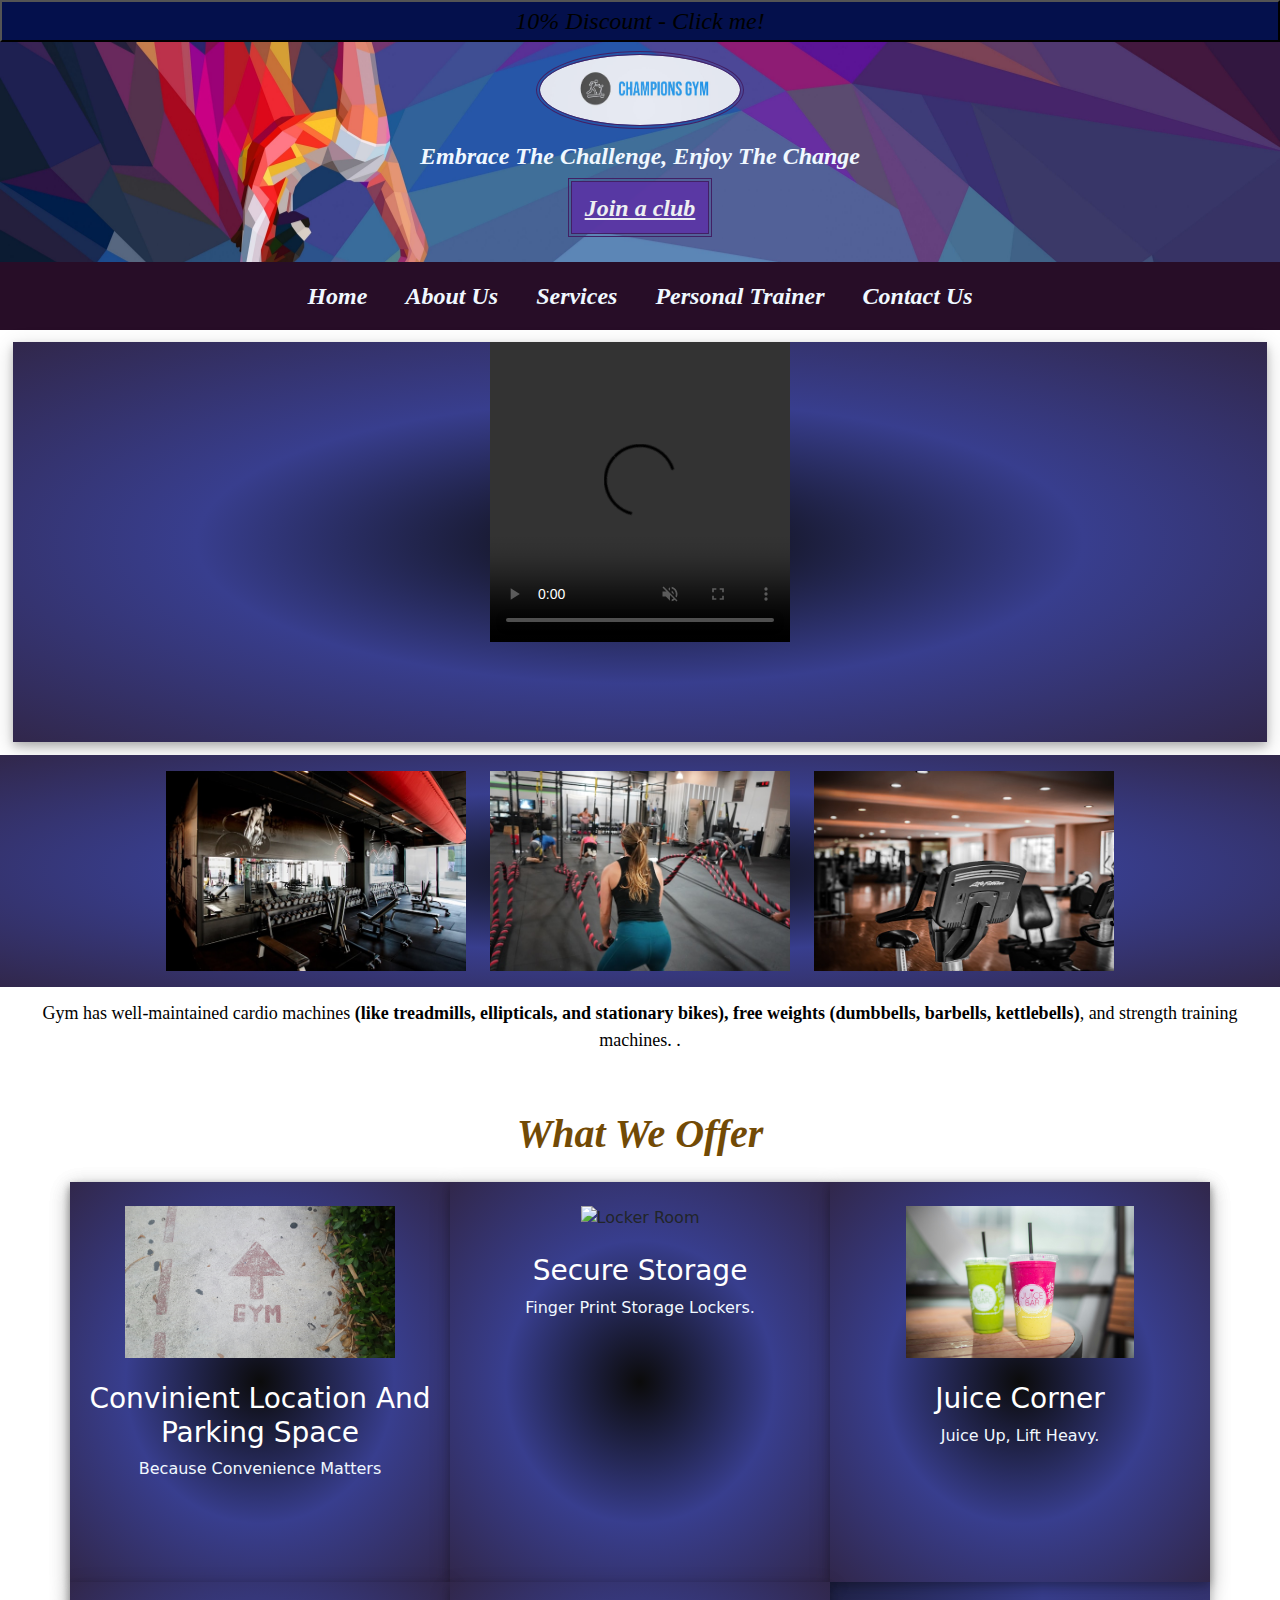
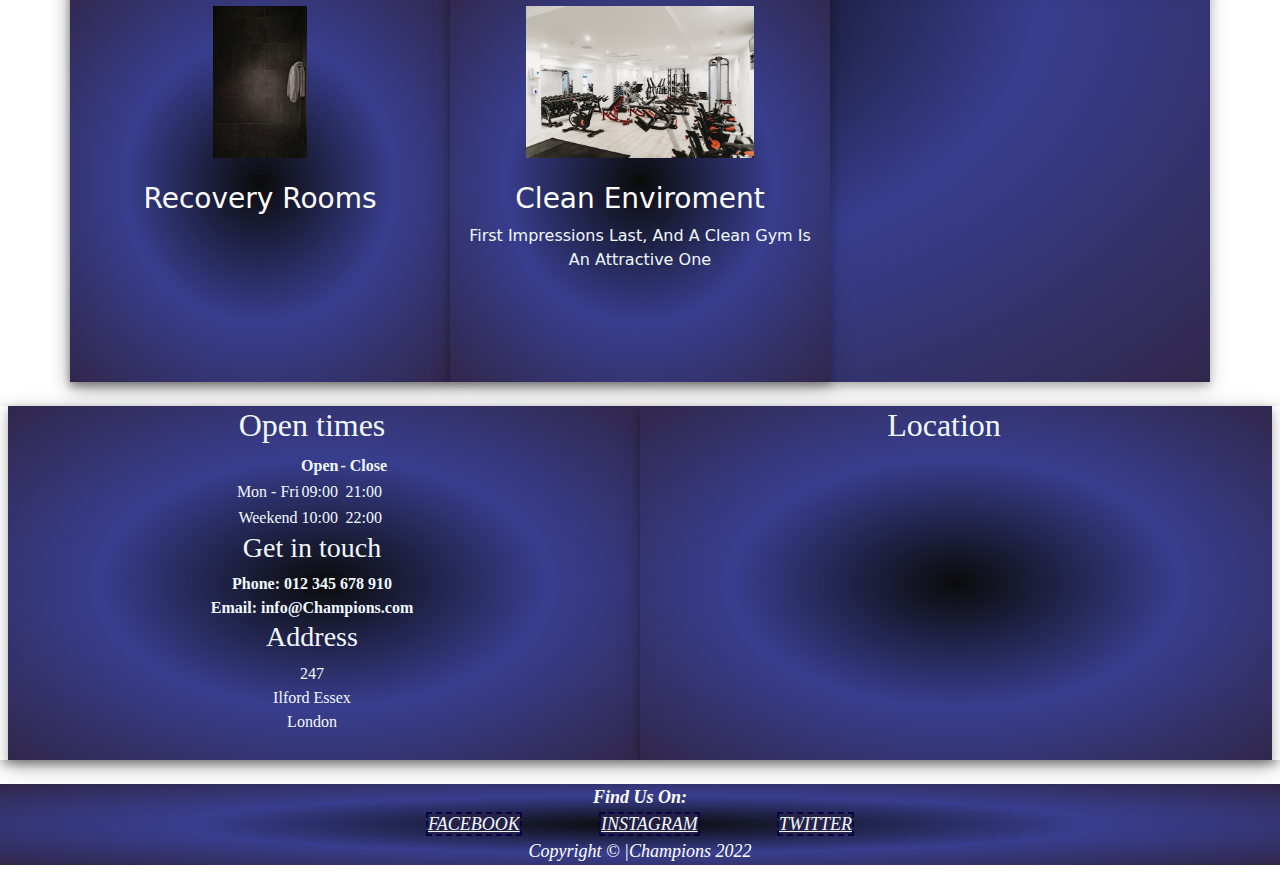
==== commit ee025e18: "index" ====
--- a/index.html
+++ b/index.html
@@ -127,7 +127,7 @@
   <div class="row" >
 <div class="feature col-lg-4 col-sm-6" >
 
-    <img class="location w-100 p-4" src="images/location.jpg" alt="arrow sign to show direction for gym" height="200" aria-label="Floor picture which indicates the direction towards gym" >
+    <img class="location p-4" src="images/location.jpg" alt="arrow sign to show direction for gym"  aria-label="Floor picture which indicates the direction towards gym" >
     <div>
         <h3 style="text-align: center; color:white;">Convinient Location And Parking Space</h3>
     <p class="line" > Because convenience matters</p>
@@ -135,7 +135,7 @@
 </div>
 
 <div class="feature col-lg-4 col-sm-6" >
-    <img class="lockers w-100 p-4" height="200" src="images/lockers.jpg" alt="locker room" aria-label="Lockers room picture" >
+    <img class="lockers  p-4" src="images/lockers.jpg" alt="locker room" aria-label="Lockers room picture" >
     <div>
         <h3 style="text-align: center; color:white;" >Secure Storage</h3> 
         <p class="line" >Finger print storage lockers.</p>
@@ -144,7 +144,7 @@
 
 <div class="feature col-lg-4 col-sm-6" >
 
-<img class="juice-corner w-100 p-4" src="images/juice.jpg" height="200" alt="two glass of juice" aria-label="juice glasses"  >
+<img class="juice-corner p-4" src="images/juice.jpg"  alt="two glass of juice" aria-label="juice glasses"  >
 <div>
     <h3 style="text-align:center; color:white ;" >Juice Corner</h3>
 <p class="line">Juice up, lift heavy.</p>
@@ -152,7 +152,7 @@
 </div>
 
 <div class="feature col-lg-4 col-sm-6" >
-    <img class="bath w-100 p-4" src="images/bath.jpg" alt="shower room" height="200" aria-label="shower room picture">
+    <img class="bath p-4" src="images/bath.jpg" alt="shower room" aria-label="shower room picture">
     <div>
         <h3 style="text-align:center; color:white ;" >Recovery Rooms</h3>
         <p class="line"></p>
@@ -161,7 +161,7 @@
      
 <div class="feature col-lg-4 col-sm-6" >
 
-<img class="clean-enviroment w-100 p-4" height="200" src="images/clean.jpg" alt="workout machines at gym" aria-label="inside picture of gym shows the clean enviroment" >
+<img class="clean-enviroment p-4" src="images/clean.jpg" alt="workout machines at gym" aria-label="inside picture of gym shows the clean enviroment" >
 <div>
     <h3 style="text-align:center; color:white ;" >Clean Enviroment</h3>
     <p class="line" >First impressions last, and a clean gym is an attractive one</p>
--- a/css/styleproject1.css
+++ b/css/styleproject1.css
@@ -71,7 +71,7 @@
     height: 40%;
     text-align: center;
     align-items: center;
-  background: rgb(52, 38, 97) url('images/logo.jpg') center center/ cover no-repeat;
+  background: rgb(52, 38, 97) url('/images/logo.jpg') center center/ cover no-repeat;
   /* background-repeat: no-repeat;
   background-position: center;
    background-size: auto;  */
@@ -155,7 +155,7 @@
   }
   .feature
    {
-    height:300px;
+    height:400px;
     
     background-image:radial-gradient(rgb(11, 11, 11),rgb(56, 62, 142),rgb(49, 39, 75));
     box-shadow: 0 4px 8px 0 rgba(0, 0, 0, 0.2), 0 6px 20px 0 rgba(0, 0, 0, 0.19);
@@ -164,7 +164,11 @@
   text-transform: capitalize;
   
   }
- 
+ .feature img{
+height: 200px;
+width: auto;
+
+ }
   .container{
     background-image:radial-gradient(rgb(11, 11, 11),rgb(56, 62, 142),rgb(49, 39, 75));
     box-shadow: 0 4px 8px 0 rgba(0, 0, 0, 0.2), 0 6px 20px 0 rgba(0, 0, 0, 0.19);
@@ -190,14 +194,13 @@
      text-align: center;
      font-weight: 700;
      font-style: italic;
-     text-decoration: underline;
      font-family: Cambria, Cochin, Georgia, Times, 'Times New Roman', serif;
   }
   
   .services-container {
     width: 100%;
     height:300px;
-    background:url('images/logo.jpg') center center/ cover no-repeat;
+    background:url('/images/logo.jpg') center center/ cover no-repeat;
     /* background-color: rgb(39, 26, 73); */
     color: aliceblue;
     text-align: center;
@@ -231,12 +234,12 @@
   color:aliceblue;
   padding:2%;
    }
+
   .section-services{
     text-align: center;
     font-style: italic;
     font-family: Cambria, Cochin, Georgia, Times, 'Times New Roman', serif;
     font-weight:500;
-    text-decoration: underline;
     color: rgb(3, 15, 86);
     color: aliceblue;
    }
@@ -249,7 +252,7 @@
     color:aliceblue;
     margin:0;
     padding: 0;
-    background: rgba(3, 35, 91, 0.792) url('images/logo.jpg') center center/ cover no-repeat;
+    background: rgba(3, 35, 91, 0.792) url('/images/logo.jpg') center center/ cover no-repeat;
       }
 
       .aboutus-box {
@@ -284,14 +287,20 @@
       #box-one,#box-two{
         width: 100%;
       }
-      
+      video {
+        width: 500;
+    
+      }
+    
   }
 
   @media screen and (min-width:768px) {
       #box-one,#box-two{
         width: 50%;
       }
-
+video {
+  width : 300;
+}
 
   }
 
@@ -370,7 +379,7 @@
   text-align: center;
   height: 70%;
   color: aliceblue;
-  background: rgba(3, 35, 91, 0.792) url('images/logo.jpg') center center/ cover no-repeat;
+  background: rgba(3, 35, 91, 0.792) url('/images/logo.jpg') center center/ cover no-repeat;
   }
 
   legend{
